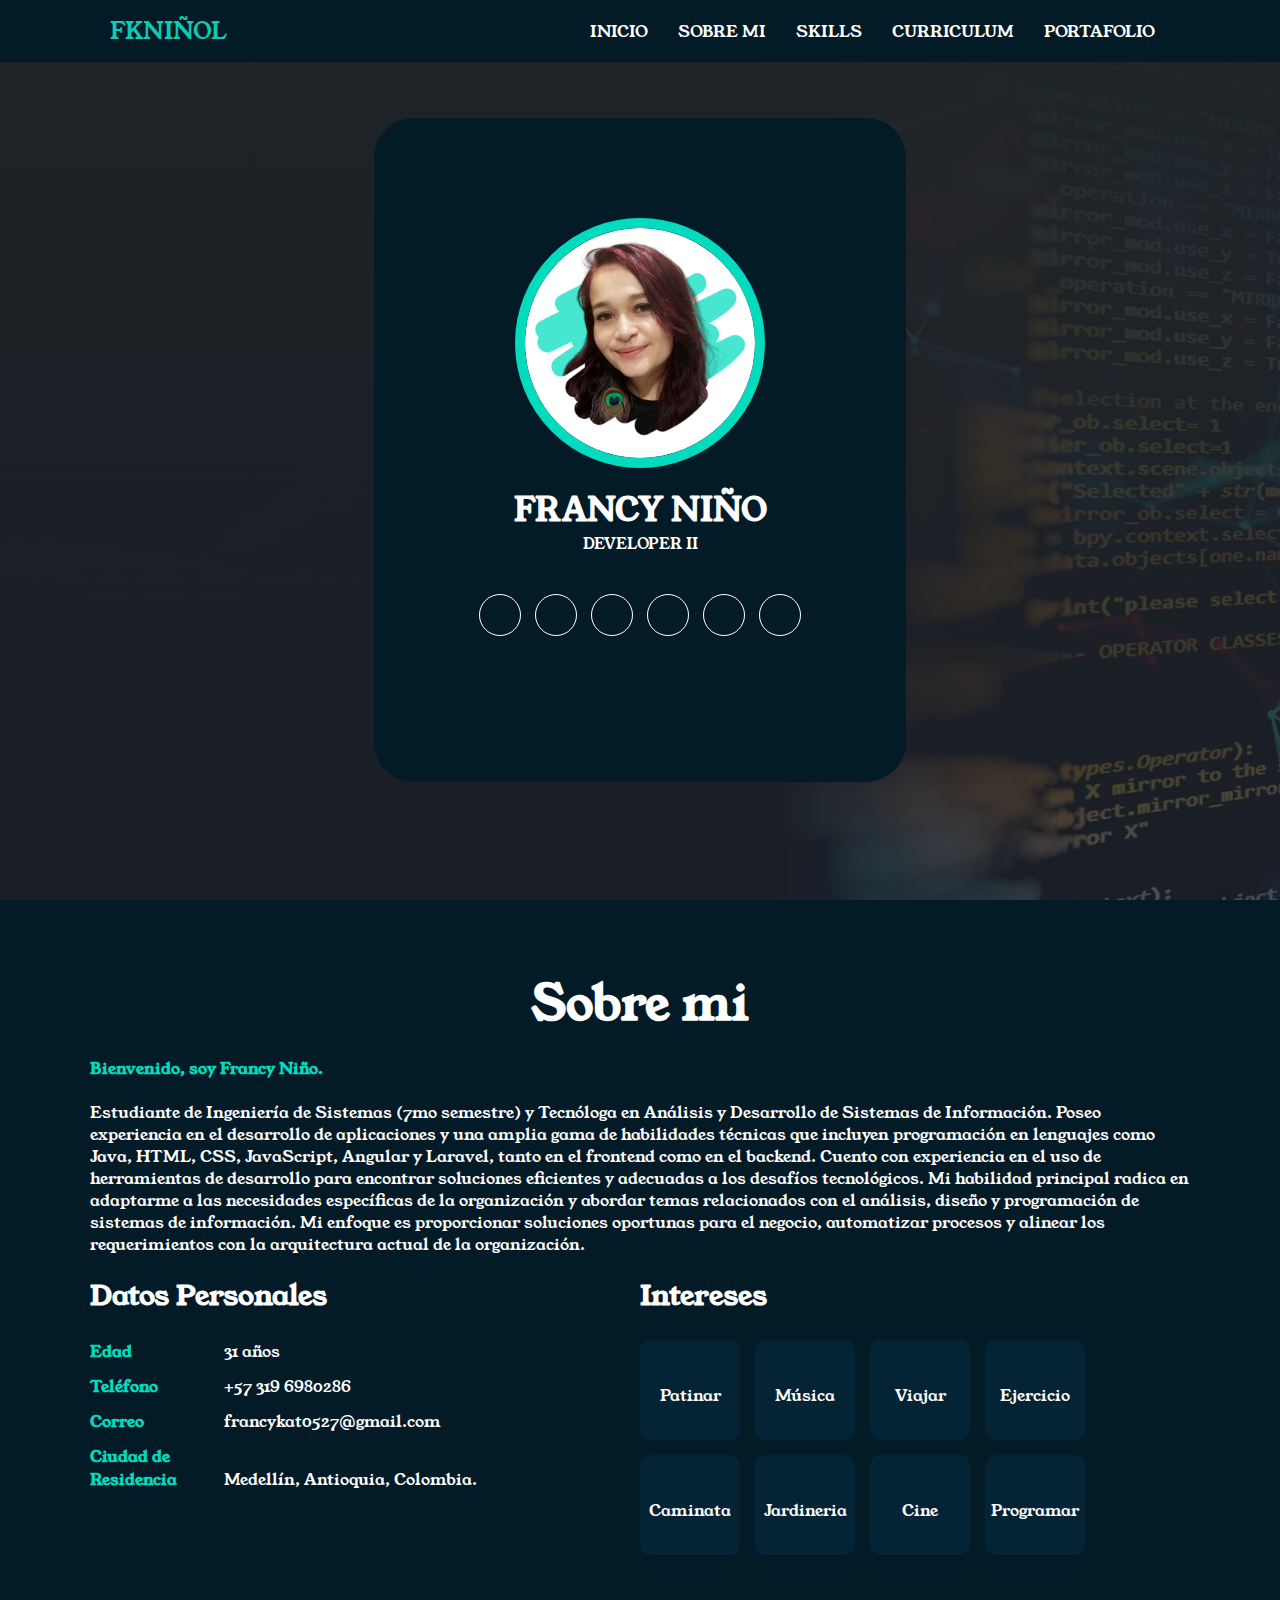
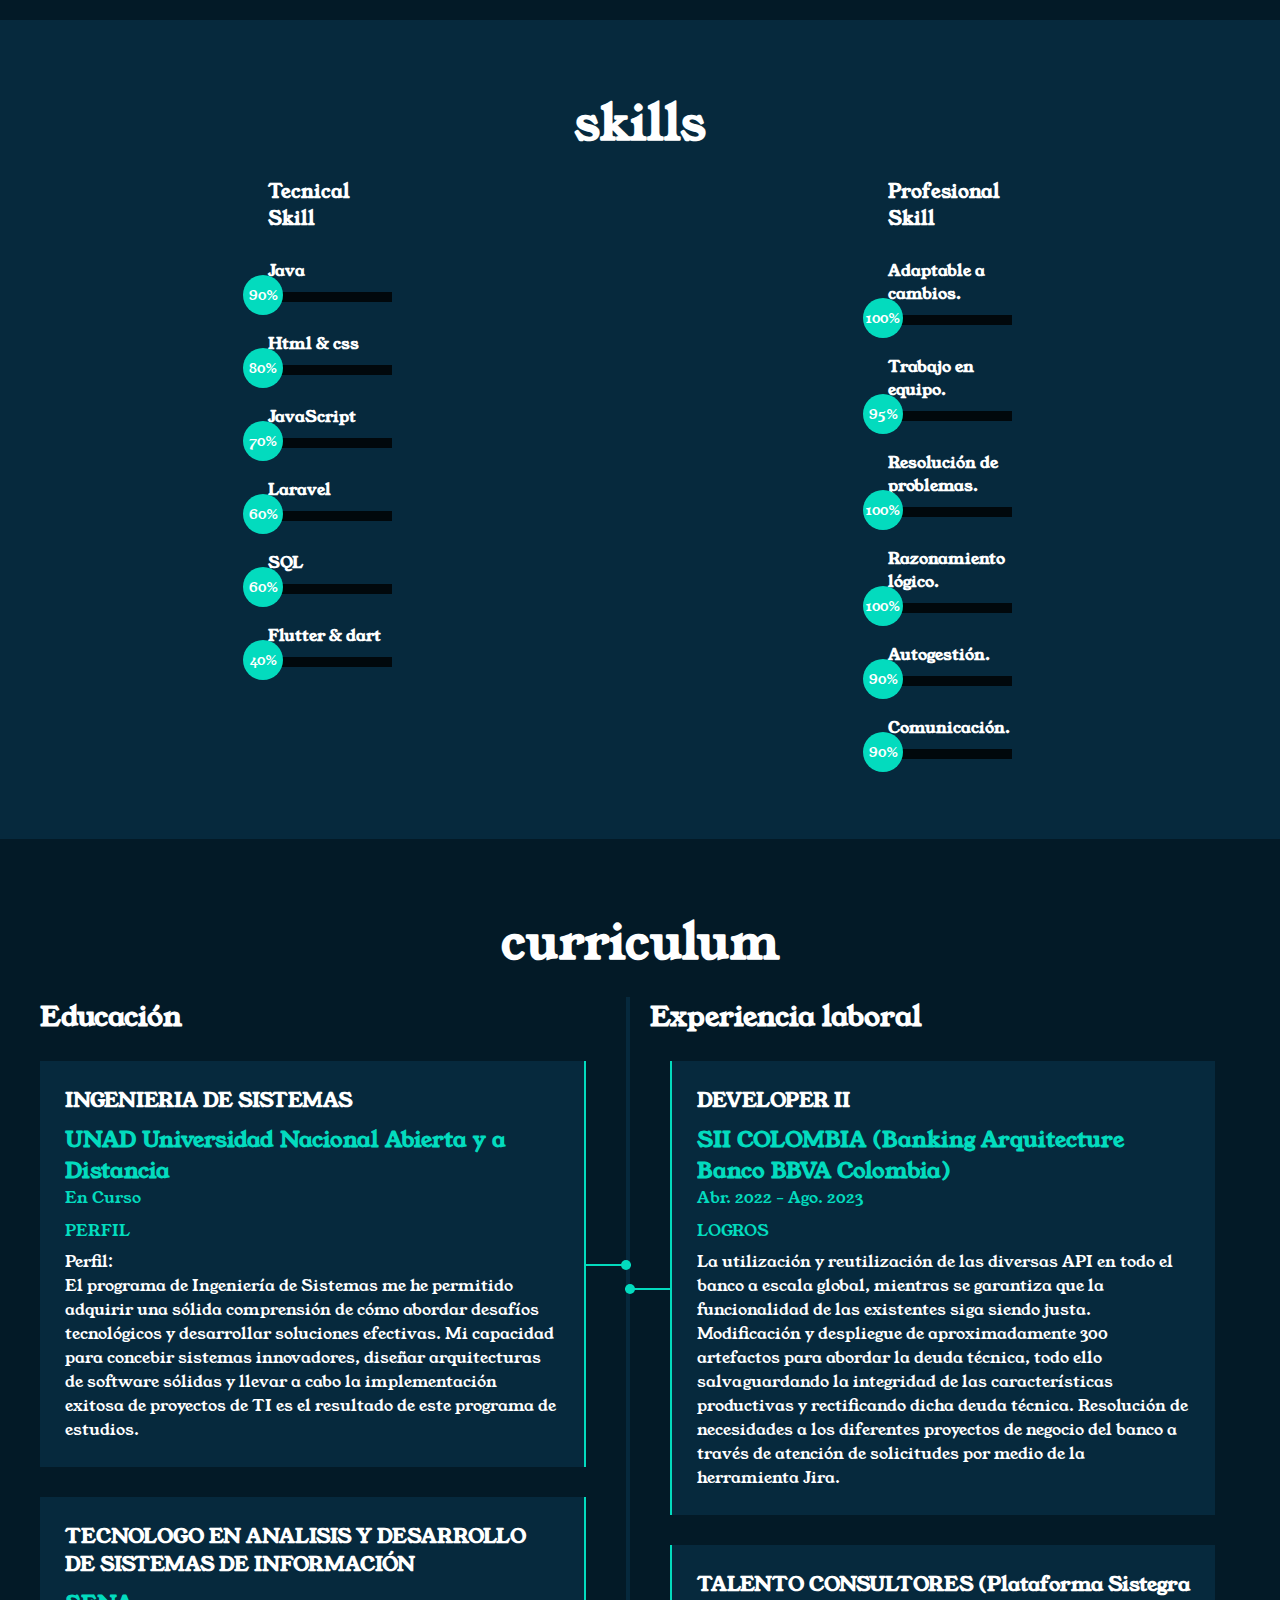
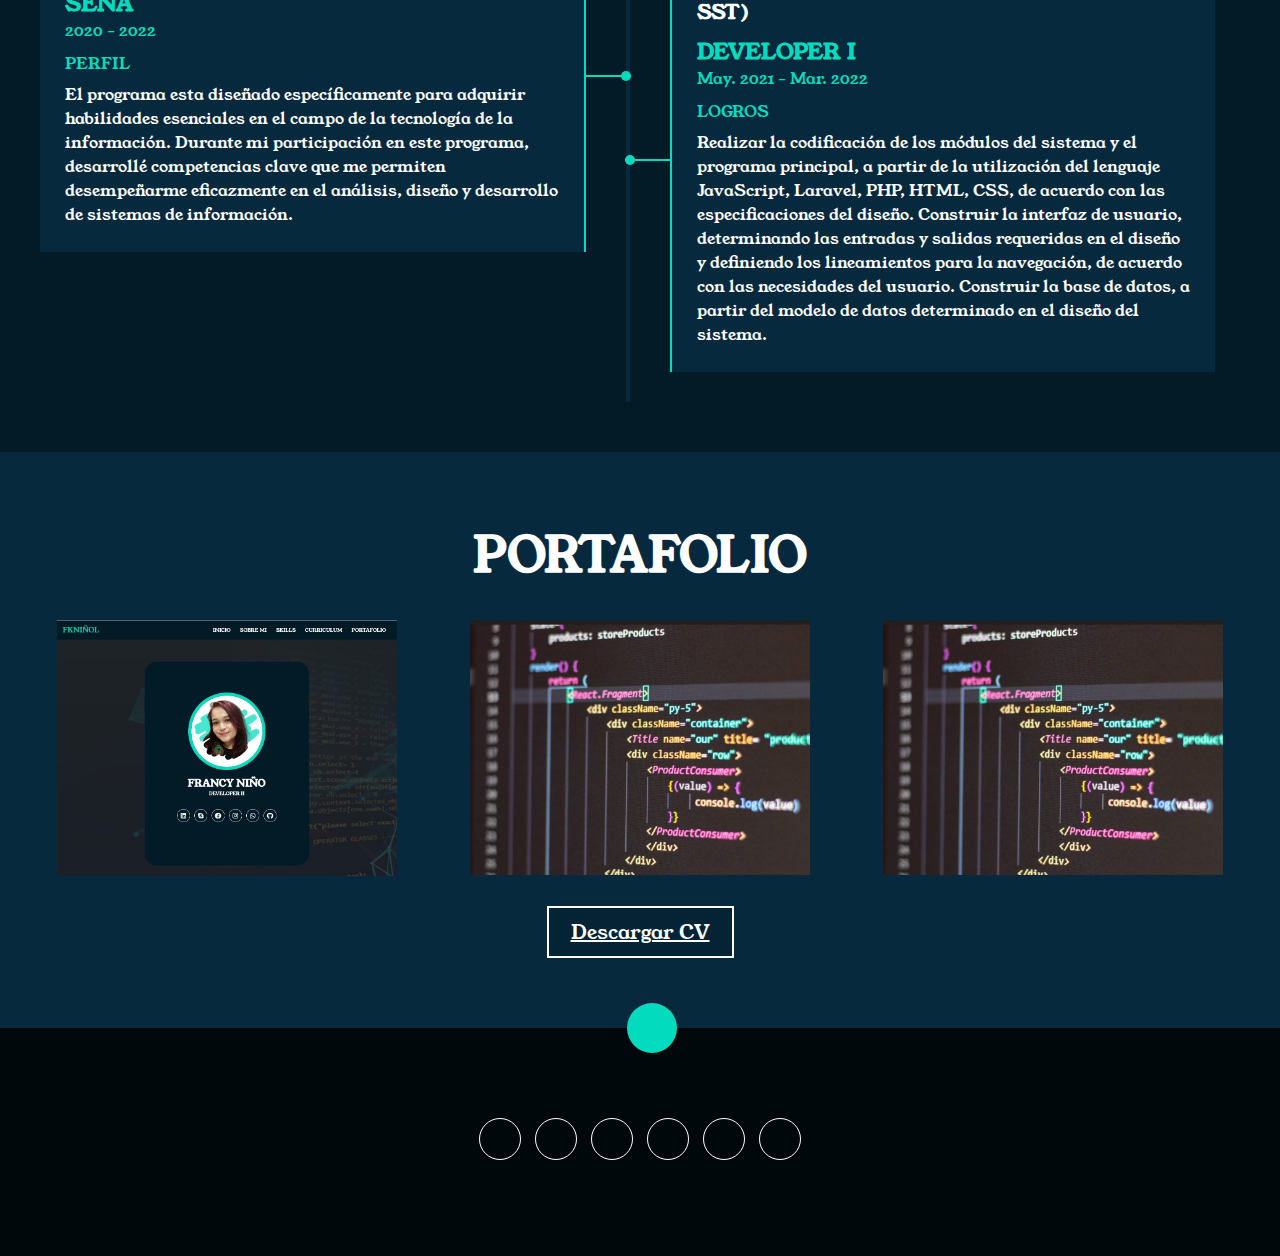
==== index.html @ 9787a532 "commit Inicial" ====
<!DOCTYPE html>
<html lang="en">
<head>
    <meta charset="UTF-8">
    <meta name="viewport" content="width=device-width, initial-scale=1.0">
    <title>Portafolio</title>
    <link rel="stylesheet" href="estilo.css">
    <link rel="stylesheet" href="https://cdnjs.cloudflare.com/ajax/libs/font-awesome/6.4.2/css/all.min.css" 
    integrity="sha512-z3gLpd7yknf1YoNbCzqRKc4qyor8gaKU1qmn+CShxbuBusANI9QpRohGBreCFkKxLhei6S9CQXFEbbKuqLg0DA==" crossorigin="anonymous" referrerpolicy="no-referrer" />
</head>
<body>
    <!--MENU ENCABEZADO-->
    <div class="contenedor-header">
        <header>
            <div class="logo">
                <a href="#">FKNIÑOL</a>
            </div>
            <div>
                <nav id="nav">
                   <ul>
                    <li><a href="#inicio"  onclick="seleccionar()">INICIO</a></li>
                    <li><a href="#sobremi"  onclick="seleccionar()">SOBRE MI</a></li>
                    <li><a href="#skills"  onclick="seleccionar()">SKILLS</a></li>
                    <li><a href="#curriculum"  onclick="seleccionar()">CURRICULUM</a></li>
                    <li><a href="#portafolio"  onclick="seleccionar()">PORTAFOLIO</a></li>
                   </ul>
                </nav>  
            </div>
            <div class="nav-responsive" onclick="mostrarOcultarMenu()">
                <i class="fa-sharp fa-solid fa-bars"></i>
            </div>
        </header>
    </div>

    <!--SECCIÓN INICIO-->
    <section id="inicio" class="inicio">
        <div class="contenido-banner">
            <div class="contenedor-img">
                <img src="Img/profile.png" alt="">
            </div>
            <h1>FRANCY NIÑO</h1>
            <H2>DEVELOPER II</H2>
            <div class="redes">
                <a href="https://www.linkedin.com/in/francy-katerine-niño-lópez" target="_blank"><i class="fa-brands fa-linkedin"></i></a>
                <a href="https://join.skype.com/invite/i2P8pWZivNsE" target="_blank"><i class="fa-brands fa-skype"></i></a>
                <a href="https://www.facebook.com/katninol" target="_blank"><i class="fa-brands fa-facebook"></i></a>
                <a href="https://www.instagram.com/katnino27" target="_blank"><i class="fa-brands fa-instagram"></i></a>
                <a href="https://walink.co/24726a" target="_blank"><i class="fa-brands fa-whatsapp"></i></a>
                <a href="https://github.com/Francykat" target="_blank"><i class="fa-brands fa-github"></i></a>
            </div>
        </div>
    </section>

    <!--SECCIÓN SOBRE MI-->
    <section id="sobremi" class="sobremi">
        <div class="contenido-seccion">
            <h2>Sobre mi</h2>
            <p><span>Bienvenido, soy Francy Niño. <br><br></span> Estudiante de Ingeniería de Sistemas (7mo semestre) y Tecnóloga en Análisis y Desarrollo de Sistemas de Información. 
                Poseo experiencia en el desarrollo de aplicaciones y una amplia gama de habilidades técnicas que incluyen programación 
                en lenguajes como Java, HTML, CSS, JavaScript, Angular y Laravel, tanto en el frontend como en el backend. Cuento con 
                experiencia en el uso de herramientas de desarrollo para encontrar soluciones eficientes y adecuadas a los desafíos 
                tecnológicos. Mi habilidad principal radica en adaptarme a las necesidades específicas de la organización y abordar temas 
                relacionados con el análisis, diseño y programación de sistemas de información. Mi enfoque es proporcionar soluciones 
                oportunas para el negocio, automatizar procesos y alinear los requerimientos con la arquitectura actual de la organización. <br></p>
            <div class="fila">
                <!-- Datos personales -->
                <div class="col">
                  <h3>Datos Personales</h3>
                  <ul>
                    <li>
                        <strong>Edad</strong>
                        31 años
                    </li>
                    <li>
                        <strong>Teléfono</strong>
                        +57 319 6980286
                    </li>
                    <li>
                        <strong>Correo</strong>
                        francykat0527@gmail.com
                    </li>
                    <li>
                        <strong>Ciudad de Residencia</strong>
                        Medellín, Antioquia, Colombia.
                    </li>
                  </ul>
                </div>
                <!-- intereses -->
                <div class="col">
                  <h3>Intereses</h3>
                  <div class="contenedor-intereses">
                        <div class="interes">
                            <i class="fa-solid fa-person-skating"></i>
                            <span>Patinar</span>
                        </div>
                        <div class="interes">
                            <i class="fa-solid fa-headphones"></i>
                            <span>Música</span>
                        </div>
                        <div class="interes">
                            <i class="fa-solid fa-plane"></i>
                            <span>Viajar</span>
                        </div>
                        <div class="interes">
                            <i class="fa-solid fa-dumbbell"></i>
                            <span>Ejercicio</span>
                        </div>
                        <div class="interes">
                            <i class="fa-solid fa-person-hiking"></i>
                            <span>Caminata</span>
                        </div>
                        <div class="interes">
                            <i class="fa-solid fa-sun-plant-wilt"></i>
                            <span>Jardineria</span>
                        </div>
                        <div class="interes">
                            <i class="fa-solid fa-film"></i>
                            <span>Cine</span>
                        </div>
                        <div class="interes">
                            <i class="fa-solid fa-laptop-code"></i>
                            <span>Programar</span>
                        </div>
                    </div>    
                </div>
            </div>   
        </div>
    </section>

    <!--SECCION SKILLS-->
    <section class="skills" id="skills">
          <div class="contenido-seccion">
            <h2>skills</h2>
            <div class="fila">
                <!--Tecnical skill-->
                <div class="col">
                    <h3>Tecnical Skill<br><br></h3>
                    <div class="skill">
                        <span>Java</span>
                        <div class="barra-skill">
                            <div class="progreso java">
                                <span>90%</span>
                            </div>
                        </div>
                    </div>
                    <div class="skill">
                        <span>Html & css</span>
                        <div class="barra-skill">
                            <div class="progreso htmlcss">
                                <span>80%</span>
                            </div>
                        </div>
                    </div>
                    <div class="skill">
                        <span>JavaScript</span>
                        <div class="barra-skill">
                            <div class="progreso javaScript">
                                <span>70%</span>
                            </div>
                        </div>
                    </div>
                    <div class="skill">
                        <span>Laravel</span>
                        <div class="barra-skill">
                            <div class="progreso laravel">
                                <span>60%</span>
                            </div>
                        </div>
                    </div>
                    <div class="skill">
                        <span>SQL</span>
                        <div class="barra-skill">
                            <div class="progreso sql">
                                <span>60%</span>
                            </div>
                        </div>
                    </div>
                    <div class="skill">
                        <span>Flutter & dart</span>
                        <div class="barra-skill">
                            <div class="progreso flutter">
                                <span>40%</span>
                            </div>
                        </div>
                    </div>
                </div>
                <!--Profesional Skill-->
                <div class="col">
                    <h3>Profesional Skill<br><br></h3>
                    <div class="skill">
                        <span>Adaptable a cambios.</span>
                        <div class="barra-skill">
                            <div class="progreso adaptable">
                                <span>100%</span>
                            </div>
                        </div>
                    </div>
                    <div class="skill">
                        <span>Trabajo en equipo.</span>
                        <div class="barra-skill">
                            <div class="progreso equipo">
                                <span>95%</span>
                            </div>
                        </div>
                    </div>
                    <div class="skill">
                        <span>Resolución de problemas.</span>
                        <div class="barra-skill">
                            <div class="progreso resolucion">
                                <span>100%</span>
                            </div>
                        </div>
                    </div>
                    <div class="skill">
                        <span>Razonamiento lógico.</span>
                        <div class="barra-skill">
                            <div class="progreso logico">
                                <span>100%</span>
                            </div>
                        </div>
                    </div>
                    <div class="skill">
                        <span>Autogestión.</span>
                        <div class="barra-skill">
                            <div class="progreso autogestion">
                                <span>90%</span>
                            </div>
                        </div>
                    </div>
                    <div class="skill">
                        <span>Comunicación.</span>
                        <div class="barra-skill">
                            <div class="progreso comunicacion">
                                <span>90%</span>
                            </div>
                        </div>
                    </div>
                </div>
            </div>
          </div>
    </section>

    <!--SECCION CURRICULUM-->
    <section id="curriculum" class="curriculum">
        <div class="contenido-seccion">
            <h2>curriculum</h2>
            <div class="fila">
                <div class="col izquierda">
                    <h3>Educación</h3>
                    <div class="item izq">
                        <h4>INGENIERIA DE SISTEMAS</h4>
                         <span class="instituto">UNAD Universidad Nacional Abierta y a Distancia</span>  
                         <span class="fecha">En Curso</span> 
                         <span class="perfil">PERFIL</span> 
                         <p>Perfil:<br> El programa de Ingeniería de Sistemas me he permitido adquirir una sólida comprensión de cómo abordar desafíos tecnológicos y desarrollar soluciones efectivas. 
                            Mi capacidad para concebir sistemas innovadores, diseñar arquitecturas de software sólidas y llevar a cabo la implementación exitosa de proyectos de TI 
                            es el resultado de este programa de estudios.</p>
                         <div class="conectori">
                            <div class="circuloi"></div>
                         </div>
                    </div>
                    <div class="item izq">
                        <h4>TECNOLOGO EN ANALISIS Y DESARROLLO DE SISTEMAS DE INFORMACIÓN</h4>
                         <span class="instituto">SENA</span>  
                         <span class="fecha">2020 - 2022</span>
                         <span class="perfil">PERFIL</span>
                         <p>El programa esta diseñado específicamente para adquirir habilidades esenciales en el campo de la tecnología de la información. Durante mi participación en este programa, 
                            desarrollé competencias clave que me permiten desempeñarme eficazmente en el análisis, diseño y desarrollo de sistemas de información.</p>
                         <div class="conectori">
                            <div class="circuloi"></div>
                         </div>
                    </div>
                </div>
                <div class="col derecha">
                    <h3>Experiencia laboral</h3>
                    <div class="item der">
                        <h4>DEVELOPER II</h4>
                         <span class="instituto">SII COLOMBIA (Banking Arquitecture Banco BBVA Colombia)</span>  
                         <span class="fecha">Abr. 2022 - Ago. 2023</span>  
                         <span class="logros">LOGROS</span>
                         <p>La utilización y reutilización de las diversas API en todo el banco a escala global, mientras se garantiza que la 
                            funcionalidad de las existentes siga siendo justa.
                            Modificación y despliegue de aproximadamente 300 artefactos para abordar la deuda técnica, todo ello salvaguardando la 
                            integridad de las características productivas y rectificando dicha deuda técnica.
                            Resolución de necesidades a los diferentes proyectos de negocio del banco a través de atención de solicitudes por medio de la
                            herramienta Jira.</p>
                         <div class="conectord">
                            <div class="circulod"></div>
                         </div>
                    </div>
                    <div class="item der">
                        <h4>TALENTO CONSULTORES (Plataforma Sistegra SST)</h4>
                         <span class="instituto">DEVELOPER I</span>  
                         <span class="fecha">May. 2021 - Mar. 2022</span>  
                         <span class="logros">LOGROS</span>
                         <p>Realizar la codificación de los módulos del sistema y el programa principal, a partir de la utilización del lenguaje JavaScript, 
                            Laravel, PHP, HTML, CSS, de acuerdo con las especificaciones del diseño.
                            Construir la interfaz de usuario, determinando las entradas y salidas requeridas en el diseño y definiendo los lineamientos para 
                            la navegación, de acuerdo con las necesidades del usuario.
                            Construir la base de datos, a partir del modelo de datos determinado en el diseño del sistema.</p>
                         <div class="conectord">
                            <div class="circulod"></div>
                         </div>
                    </div>
                </div>
            </div>
        </div>
    </section>

    <!--SECCION PORTAFOLIO-->
    <section id="portafolio" class="portafolio">
        <div class="contenido-seccion">
            <h2>PORTAFOLIO</h2>
            <div class="galeria">
                <div class="proyecto">
                    <img src="Img/proyecto1.jpg" alt="">
                    <div class="overlay">
                        <h3>PORTAFOLIO</h3>
                        <P>HTML, CSS & JAVASCRIPT</P>
                        <a href="https://github.com/Francykat/Francykat.github.io.git" target="_blank">Ver código <i class="fa-solid fa-code"></i></a>
                    </div>
                </div>
                <div class="proyecto">
                    <img src="Img/proyecto2.jpg" alt="">
                    <div class="overlay">
                        <h3>Proyecto II</h3>
                        <P>Observaciones</P>
                        <a href="Error.html" target="_blank">Ver código <i class="fa-solid fa-code"></i></a>
                    </div>
                </div>
                <div class="proyecto">
                    <img src="Img/proyecto3.jpg" alt="">
                    <div class="overlay">
                        <h3>Proyecto III</h3>
                        <P>Observaciones</P>
                        <a href="Error.html" target="_blank">Ver código <i class="fa-solid fa-code"></i></a>
                    </div>
                </div>
            </div>
        </div>
        <button>
            <a href="cv/Hoja de vida Francy.pdf" target="_blank">Descargar CV<i class="fa-solid fa-download"></i></a>
            <span class="overlay"></span>
        </button>
    </section>
    
    <!--FOOTER-->
    <footer>
        <a href="#inicio" class="arriba">
            <i class="fa-solid fa-angles-up"></i> 
        </a>
        <div class="redes">
            <a href="https://www.linkedin.com/in/francy-katerine-niño-lópez" target="_blank"><i class="fa-brands fa-linkedin"></i></a>
            <a href="https://join.skype.com/invite/i2P8pWZivNsE" target="_blank"><i class="fa-brands fa-skype"></i></a>
            <a href="https://www.facebook.com/katninol" target="_blank"><i class="fa-brands fa-facebook"></i></a>
            <a href="https://www.instagram.com/katnino27" target="_blank"><i class="fa-brands fa-instagram"></i></a>
            <a href="https://walink.co/24726a" target="_blank"><i class="fa-brands fa-whatsapp"></i></a>
            <a href="https://github.com/Francykat" target="_blank"><i class="fa-brands fa-github"></i></a>
        </div>
    </footer>

   <!--SCRIPT-->
    <script src="script.js"></script>
</body>
</html>
---- estilo.css ----
@import url('https://fonts.googleapis.com/css2?family=Young+Serif&display=swap');
*{
   box-sizing: border-box;
   font-family: 'Young Serif', serif;
   display: swap;
   margin: 0;
   padding: 0;
}
html{
    scroll-behavior: smooth;
}

/*MENU*/
.contenedor-header{
  background: #031a27;
  position: fixed;
  width: 100%;
  top: 0;
  left: 0;
  z-index: 99;
}

.contenedor-header header{
    max-width: 1100px;
    margin: auto;
    display: flex;
    justify-content: space-between;
    align-items: center;
    padding: 15px 20px;
}

.contenedor-header header .logo a{
    font-family: 'Young Serif';
    font-size: 23px;
    display: swap;
    color: #10c9b0;
    text-decoration: none;
}

.contenedor-header header ul{
    display: flex;
    list-style: none;
}

.contenedor-header header nav ul li a{
    text-align: none;
    color: #fff;
    margin: 0 10px;
    padding: 5px;
    transition: .5s;
    text-decoration: none;
}

.contenedor-header header nav ul li a:hover{
    color: #03dbbe;
}

.nav-responsive{
    background-color: #03dbbe;
    color: #fff;
    padding: 5px 10px;
    border-radius: 5px;
    cursor: pointer;
    display: none;
}

/*SECCION INICIO*/
.inicio{
    background: linear-gradient(to top, rgba(30,35,38,.8), rgba(30,35,38,1)),
    url(Img/fondo.jpg);
    background-size: cover;
    height: 100vh;
    color: #fff;
    display: flex;
    align-items: center;
}

.inicio .contenido-banner{
    padding: 100px;
    background-color: #031a27;
    max-width: 650px;
    margin: auto;
    text-align: center;
    border-radius: 40px;
}

.inicio .contenido-banner img{
    margin-top: 40px;
    border: 10px solid  #03dbbe;
    display: block;
    width: 250px;
    margin: auto;
    border-radius: 100%;
}

.inicio .contenido-banner h1{
    margin-top: 20px;
    font-size: 32px;
    font-family: 'Young Serif';
}

.inicio .contenido-banner h2{
    font-size: 15px;
    font-weight: normal;
}

.inicio .contenido-banner .redes a{
    color: #fff;
    display: inline-block;
    text-decoration: none;
    border: 1px solid #fff;
    border-radius: 100%;
    width: 42px;
    height: 42px;
    line-height: 42px;
    margin: 40px 5px;
    font-size: 20px;
    transition: .3s;
}

.inicio .contenido-banner .redes a:hover{
    background-color:  #03dbbe;
}

/*SOBRE MI*/
.sobremi{
    background-color: #031a27;
    color: #fff;
    padding: 50px 20px;
}

.sobremi .contenido-seccion{
    max-width: 1100px;
    margin: auto;
}

.sobremi h2{
    font-size: 48px;
    font-family: 'Young Serif';
    text-align: center;
    padding: 20px 0;
}

.sobremi .contenido-seccion p{
    font: 18px;
    line-height: 22px;
    margin-bottom: 20px;
}

.sobremi .contenido-seccion p span{
    color:  #03dbbe;
    font-weight: bold;
}

.sobremi .fila{
    display: flex;
    justify-content: space-between;
}

.sobremi .fila .col{
    width: 50%;
}

.sobremi .fila .col h3{
    font-size: 28px;
    font-family: 'Young Serif';
    margin-bottom: 25px;
}

.sobremi .fila .col ul{
    list-style: none;
}

.sobremi .fila .col ul li{
    margin: 12px 0;
}

.sobremi .fila .col ul strong{
    display: inline-block;
    color: #03dbbe;
    width: 130px;
}

.sobremi .fila .col ul span{
    background-color: #03dbbe;
    padding: 3px;
    font-weight: bold;
    border-radius: 5px;
}

.sobremi .fila .col .contenedor-intereses{
    display: flex;
    flex-wrap: wrap;
}

.sobremi .fila .col .contenedor-intereses .interes{
    width: 100px;
    height: 100px;
    background-color: #042335;
    border-radius: 10px;
    margin: 0 15px 15px 0;
    display: flex;
    flex-direction: column;
    align-items: center;
    justify-content: center;
    transition: .3s;
}

.sobremi .fila .col .contenedor-intereses .interes:hover{
    background-color: #03dbbe;
}

.sobremi .fila .col .contenedor-intereses .interes i{
    font-size: 30px;
    margin-bottom: 10px;
}

/*SECCION SKILLS*/

.skills{
    background-color: #06293d;
    color: #fff;
    padding: 50px 20px;
}

.skills.contenido-seccion{
    max-width: 1100px;
    margin: auto;
}

.skills h2{
    font-size: 48px;
    font-family: 'Young Serif';
    text-align: center;
    padding: 20px 0;
}

.skills .fila{
    display: flex;
}

.skills .fila .col{
    width: 50%;
    padding: 0 20%;
}

.skills .fila .col .h3{
    font-size: 28px;
    font-family: 'Young Serif';
    margin-bottom: 20px;
}

.skills .skill > span{
    font-weight: bold;
    display: block;
    margin-bottom: 10px;
}

.skills .skill .barra-skill{
    height: 10px;
    width: 100%;
    background-color: #01080c;
    position: relative;
    margin-bottom: 30px;
}

.skills .skill .progreso{
    background-color: #03dbbe ;
    position: absolute;
    top: 0;
    left: 0;
    height: 8px;
}

.skills .skill .barra-skill span{
    position: absolute;
    height: 40px;
    width: 40px;
    background-color: #03dbbe;
    border-radius: 50px;
    line-height: 40px;
    text-align: center;
    top: -17px;
    right: -15px;
    font-size: 14px;
}

/*BARRA DE PROGRESO TECNICAL*/
.skills .skill .java{
    width: 0%;
    animation: 2s java forwards;
}

@keyframes java{
    0%{width: 0%;}
    100%{width: 90%;}
}

.skills .skill .htmlcss{
    width: 0%;
    animation: 2s htmlcss forwards;
}

@keyframes htmlcss{
    0%{width: 0%;}
    100%{width: 80%;}
}

.skills .skill .javaScript{
    width: 0%;
    animation: 2s javaScript forwards;
}

@keyframes javaScript{
    0%{width: 0%;}
    100%{width: 70%;}
}

.skills .skill .laravel{
    width: 0%;
    animation: 2s laravel forwards;
}

@keyframes laravel{
    0%{width: 0%;}
    100%{width: 60%;}
}


.skills .skill .sql{
    width: 0%;
    animation: 2s sql forwards;
}

@keyframes sql{
    0%{width: 0%;}
    100%{width: 60%;}
}

.skills .skill .flutter{
    width: 0%;
    animation: 2s flutter forwards;
}

@keyframes flutter{
    0%{width: 0%;}
    100%{width: 40%;}
}

/*BARRA DE PROGRESO PROFESIONAL*/
.skills .skill .adaptable{
    width: 0%;
    animation: 2s adaptable forwards;
}

@keyframes adaptable{
    0%{width: 0%;}
    100%{width: 100%;}
}

.skills .skill .equipo{
    width: 0%;
    animation: 2s equipo forwards;
}

@keyframes equipo{
    0%{width: 0%;}
    100%{width: 95%;}
}

.skills .skill .resolucion{
    width: 0%;
    animation: 2s resolucion forwards;
}

@keyframes resolucion{
    0%{width: 0%;}
    100%{width: 100%;}
}

.skills .skill .logico{
    width: 0%;
    animation: 2s logico forwards;
}

@keyframes logico{
    0%{width: 0%;}
    100%{width: 90%;}
}

.skills .skill .autogestion{
    width: 0%;
    animation: 2s autogestion forwards;
}

@keyframes autogestion{
    0%{width: 0%;}
    100%{width: 90%;}
}

.skills .skill .comunicacion{
    width: 0%;
    animation: 2s comunicacion forwards;
}

@keyframes comunicacion{
    0%{width: 0%;}
    100%{width: 100%;}
}

/*SECCION CURRICULUM*/

.curriculum{
    background-color: #031a27;
    color: #fff;
    padding: 50px 20px;
}

.curriculum.contenido-seccion{
    max-width: 1100px;
    margin: auto;
}

.curriculum h2{
    font-size: 48px;
    font-family: 'Young Serif';
    text-align: center;
    padding: 20px 0;
}

.curriculum .fila{
    display: flex;
}

.curriculum .fila .col{
    width: 49%;
    padding: 0 20px;
}

.curriculum .fila .col h3{
    font-size: 28px;
    font-family: 'Young Serif';
    margin-bottom: 25px;
}

.curriculum .fila .izquierda{
    border-right: 2px solid #06293d;
}

.curriculum .fila .derecha{
    border-left: 2px solid #06293d;
}

.curriculum .fila .item{
    padding: 25px;
    margin-bottom: 30px;
    background-color: #06293d;
    position: relative;
}

.curriculum .fila h4{
  font-size: 20px;
  margin-bottom: 10px;
}

.curriculum .fila .item .instituto{
    color: #03dbbe;
    font-size: 22px;
    font-weight: bold;
    display: block;
}

.curriculum .fila .item .fecha{
    color: #03dbbe;
    margin-bottom: 10px;
    display: block;
}

.curriculum .fila .item .perfil{
    color: #03dbbe;
    margin-bottom: 8px;
    display: block;
}

.curriculum .fila .item .logros{
    color: #03dbbe;
    margin-bottom: 8px;
    display: block;
}

.curriculum .fila .item p{
    line-height: 24px;
}

.curriculum .fila .izq{
    border-right: 2px solid #03dbbe;
    margin-right: 20px;
}

.curriculum .fila .der{
    border-left: 2px solid #03dbbe;
    margin-left: 20px;
}

.curriculum .fila .item .conectori{
    height: 2px;
    background-color: #03dbbe;
    width: 47px;
    position: absolute;
    top: 50%;
    right: -47px;
    z-index: 5;
}

.curriculum .fila .item .conectori .circuloi{
    display: block;
    height: 10px;
    width: 10px;
    border-radius: 50%;
    background-color: #03dbbe;
    float: right;
    position: relative;
    bottom: 4px;
}

.curriculum .fila .item .conectord{
    height: 2px;
    background-color: #03dbbe;
    width: 47px;
    position: absolute;
    top: 50%;
    left: -47px;
    z-index: 5;
}

.curriculum .fila .item .conectord .circulod{
    display: block;
    height: 10px;
    width: 10px;
    border-radius: 50%;
    background-color: #03dbbe;
    float: left;
    position: relative;
    bottom: 4px;
}

/*SECCION PORTAFOLIO*/
.portafolio{
    background-color: #06293d;
    color: #fff;
    padding: 50px 20px;
}

.portafolio.contenido-seccion{
    max-width: 1100px;
    margin: auto;
}

.portafolio h2{
    font-size: 48px;
    font-family: 'Young Serif';
    text-align: center;
    padding: 20px 0;
}

.portafolio a{
    color: #fff;
    font-size: 20px;
    font-family: 'Young Serif';
}

.portafolio .galeria{
    display: flex;
    flex-wrap: wrap;
    justify-content: space-around;
}

.portafolio .galeria .proyecto{
    position: relative;
    max-width: 340px;
    height: fit-content;
    margin: 10px;
    cursor: pointer;
}

.portafolio .galeria .proyecto img{
    width: 100%;
    display: block;
}

.portafolio .galeria .proyecto .overlay{
    position: absolute;
    top: 0;
    width: 100%;
    height: 100%;
    text-align: center;
    background: linear-gradient(rgba(28,182,152,.8),rgba(28,182,152,.8));
    display: flex;
    flex-direction: column;
    justify-content: center;
    transition: 1s;
    font-size: 18px;
    letter-spacing: 3px;
    opacity: 0;
}

.portafolio .galeria .proyecto .overlay h3{
    margin-bottom: 20px;
    transition: 1s;
}

.portafolio .galeria .proyecto .overlay:hover{
    opacity: 1;
}

.portafolio .galeria .proyecto .overlay:hover h3{
    margin-bottom: 0;
}

.portafolio button {
    cursor: pointer;
    background-color: #042335;
    border: 2px solid #fff;
    width: fit-content;
    display: block;
    margin: 20px auto;
    padding: 10px 22px;
    font-size: 16px;
    color: #fff;
    position: relative;
    z-index: 10;
}

.portafolio button a{
    color: #fff;
}

.portafolio button .overlay{
    position: absolute;
    top: 0;
    left: 0;
    width: 0;
    height: 100%;
    background-color: #03dbbe;
    z-index: -1;
    transition: 1s;
}

.portafolio button:hover .overlay{
    width: 100%;
}

/*FOOTER*/
footer{
    background-color: #01080c;
    color: #fff;
    padding: 50px 0 30px 0;
    text-align: center;
    position: relative;
    width: 100%;
}

footer .redes{
    margin-bottom: 20px;
}


footer .redes a{
    color: #fff;
    display: inline-block;
    text-decoration: none;
    border: 1px solid #fff;
    border-radius: 100%;
    width: 42px;
    height: 42px;
    line-height: 42px;
    margin: 40px 5px;
    font-size: 20px;
    transition: .3s;
}

footer .arriba{
    display: block;
    width: 50px;
    height: 50px;
    background-color:  #03dbbe;
    color: #fff;
    position: absolute;
    left: 49%;
    text-transform: translateX(-50%);
    top: -25px;
    border-radius: 50%;
    line-height: 50px;
    font-size: 18px;
}

/*SECCION RESPONSIVE*/
@media screen and (max-width:700px){
    nav{
        display: none;
    }
    .nav-responsive{
        display: block;
    }
    nav.responsive{
        display: block;
        position: absolute;
        right: 0;
        top: 75px;
        background-color: #03dbbe;
        width: 180;
    }
    nav.responsive ul{
        display: block !important;
    }
    nav.responsive ul li{
        border-bottom: 1px solid #fff;
        padding: 10px 0;
    }
}

@media screen and (max-width:700px) {
    .sobremi .fila{
        display: block; 
    }
    .sobremi .fila .col{
        width: fit-content;
    }
    .skills .fila{
        display: block;
    }
    .skills .fila .col{
        width: 100%;
    }
    .skills .fila .col .barra-skill{
        width: 100%;
    }
    .curriculum .fila{
        display: block;
    }
    .curriculum .fila .col{
        width: 90%;
    }
    .curriculum .fila .derecha{
        margin-left: 20px;
    }
    .portafolio .galeria .proyecto{
        max-width: 100%;
    }
    .portafolio .galeria .proyecto img{
       width: 100%;
    }
    .contacto .fila{
        display: block;
    }
}
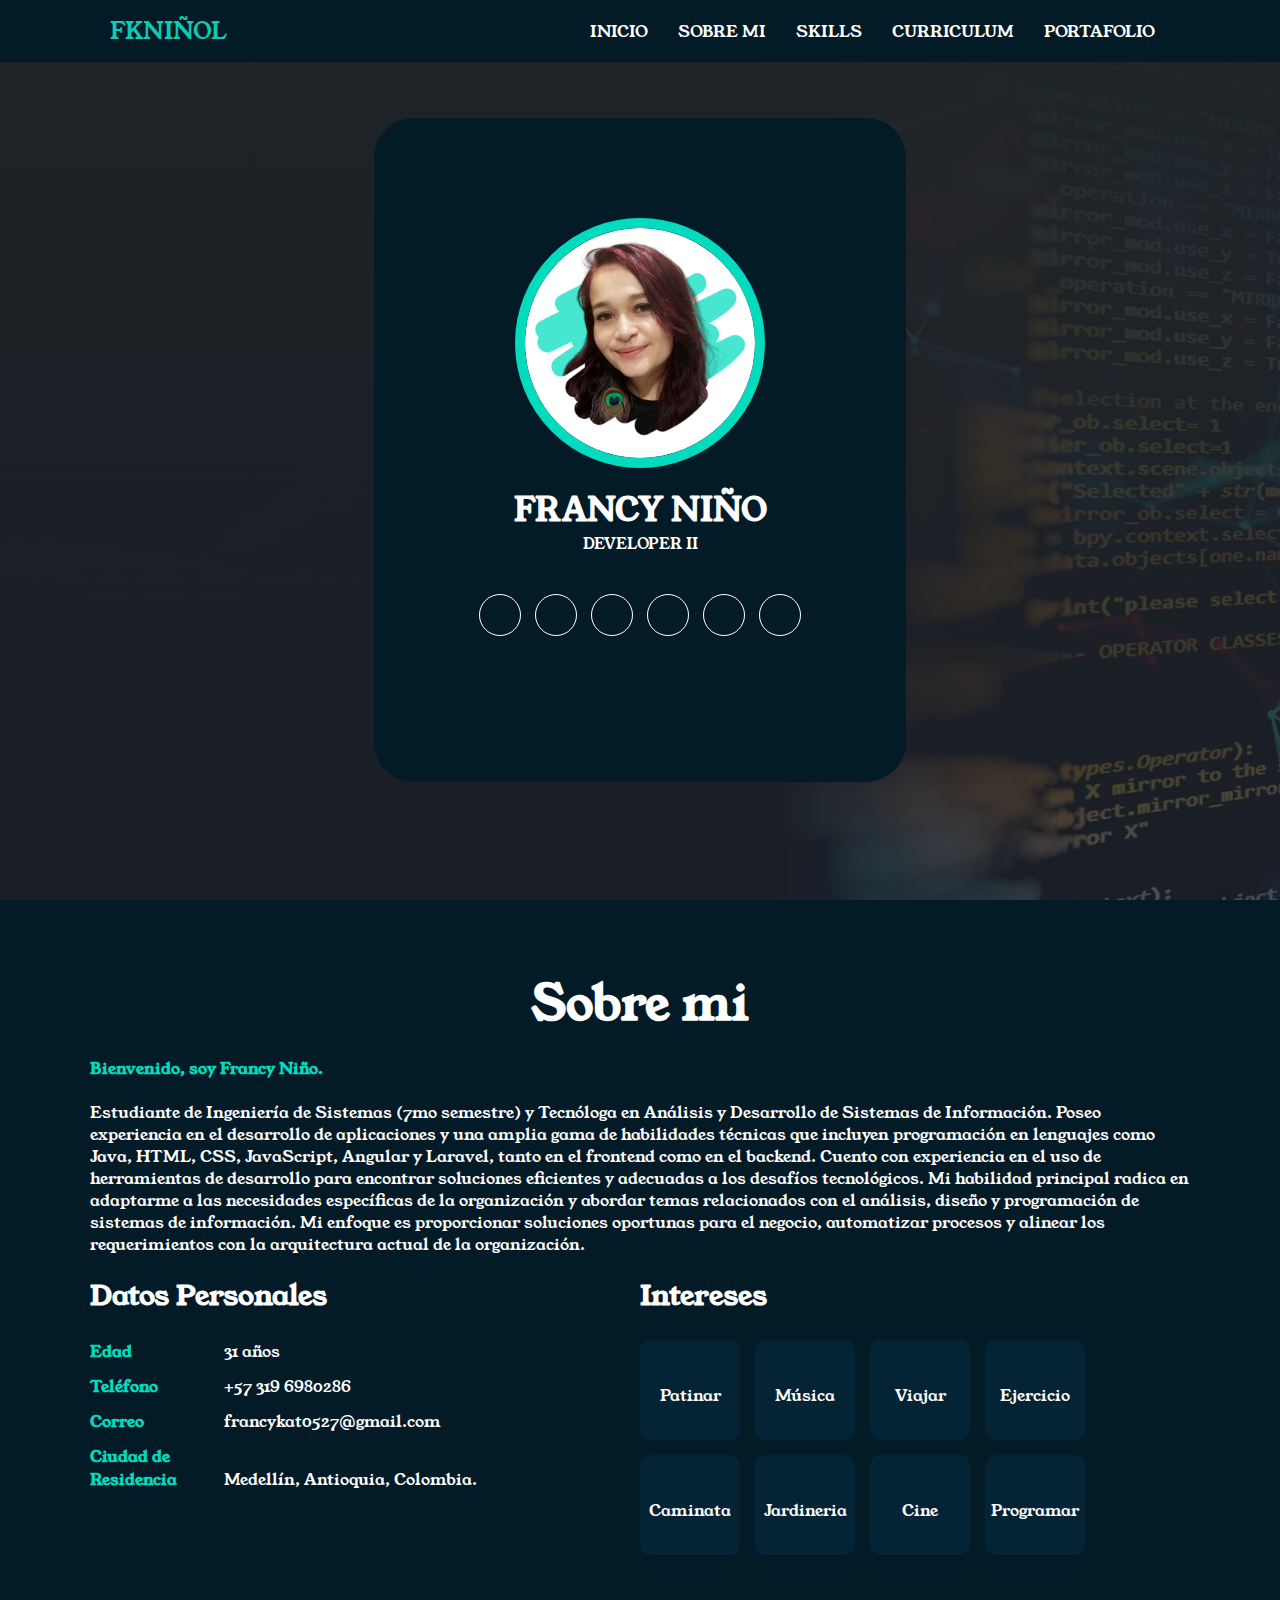
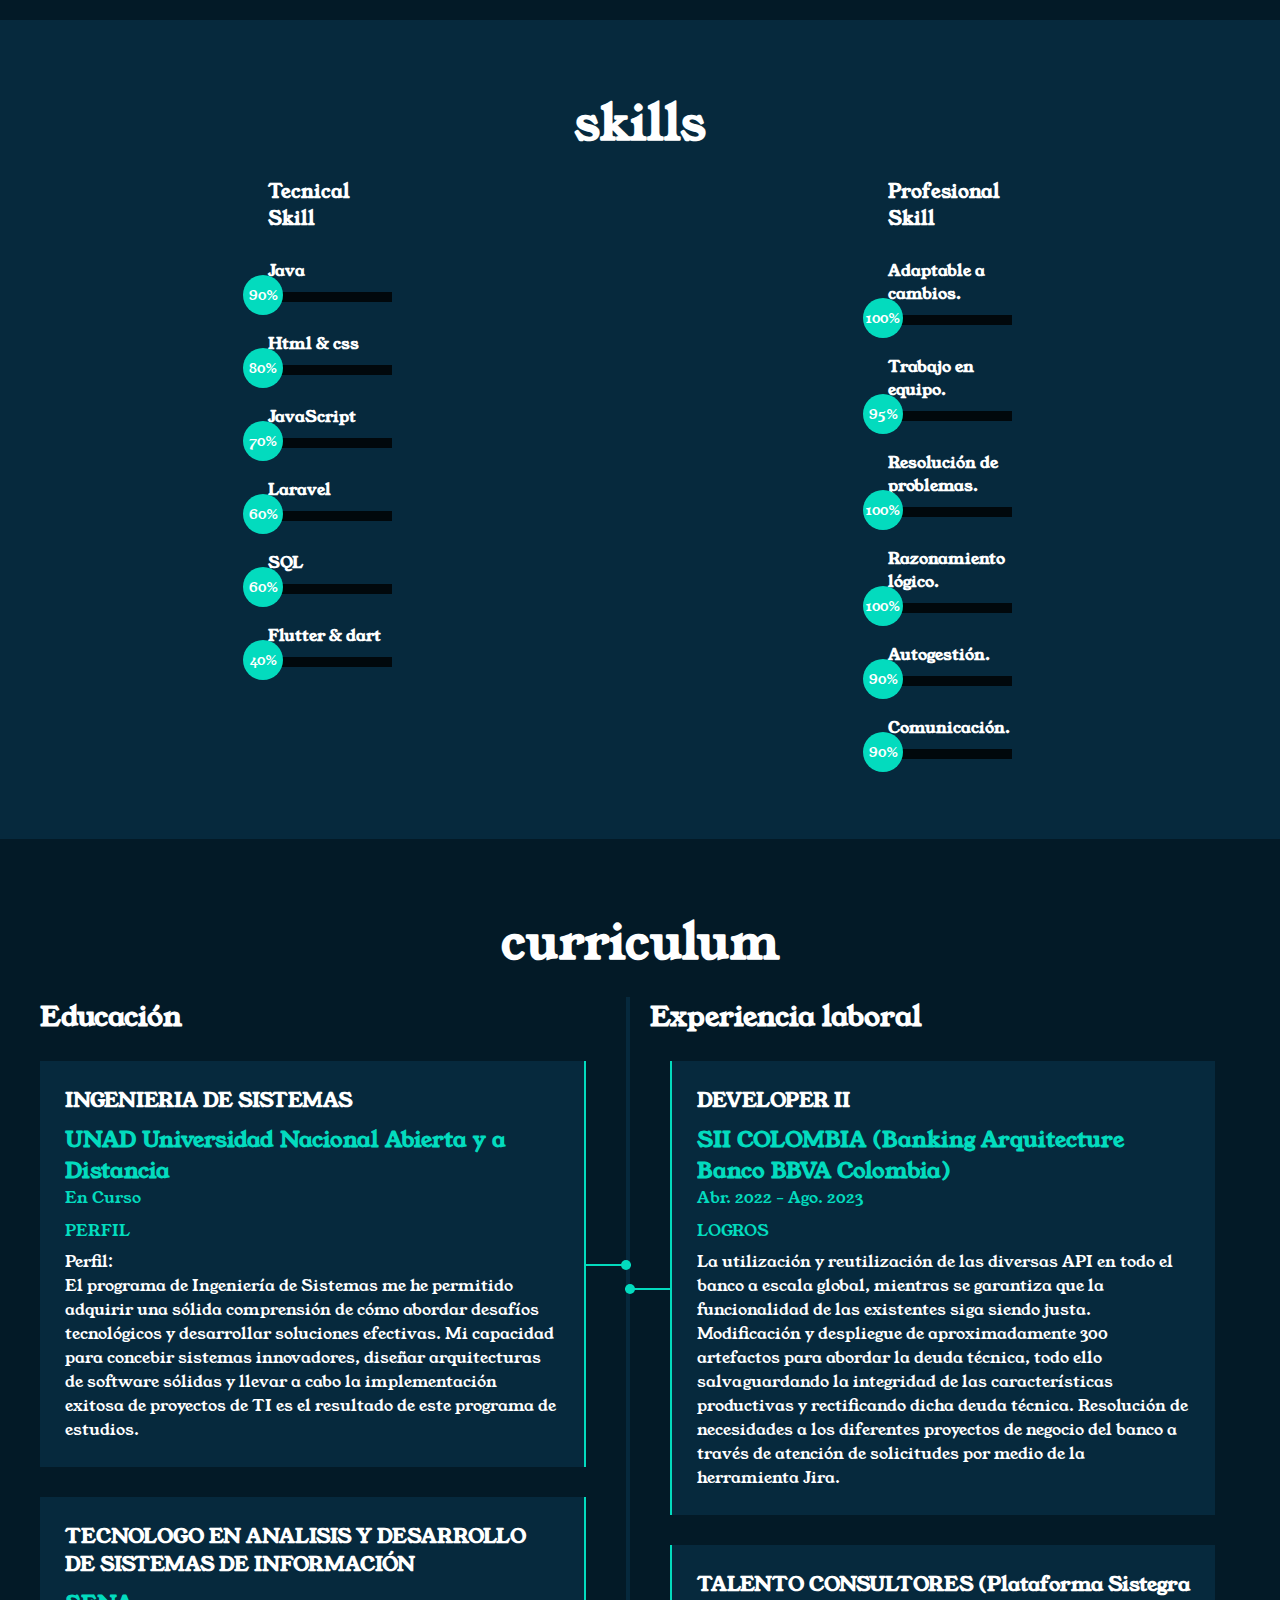
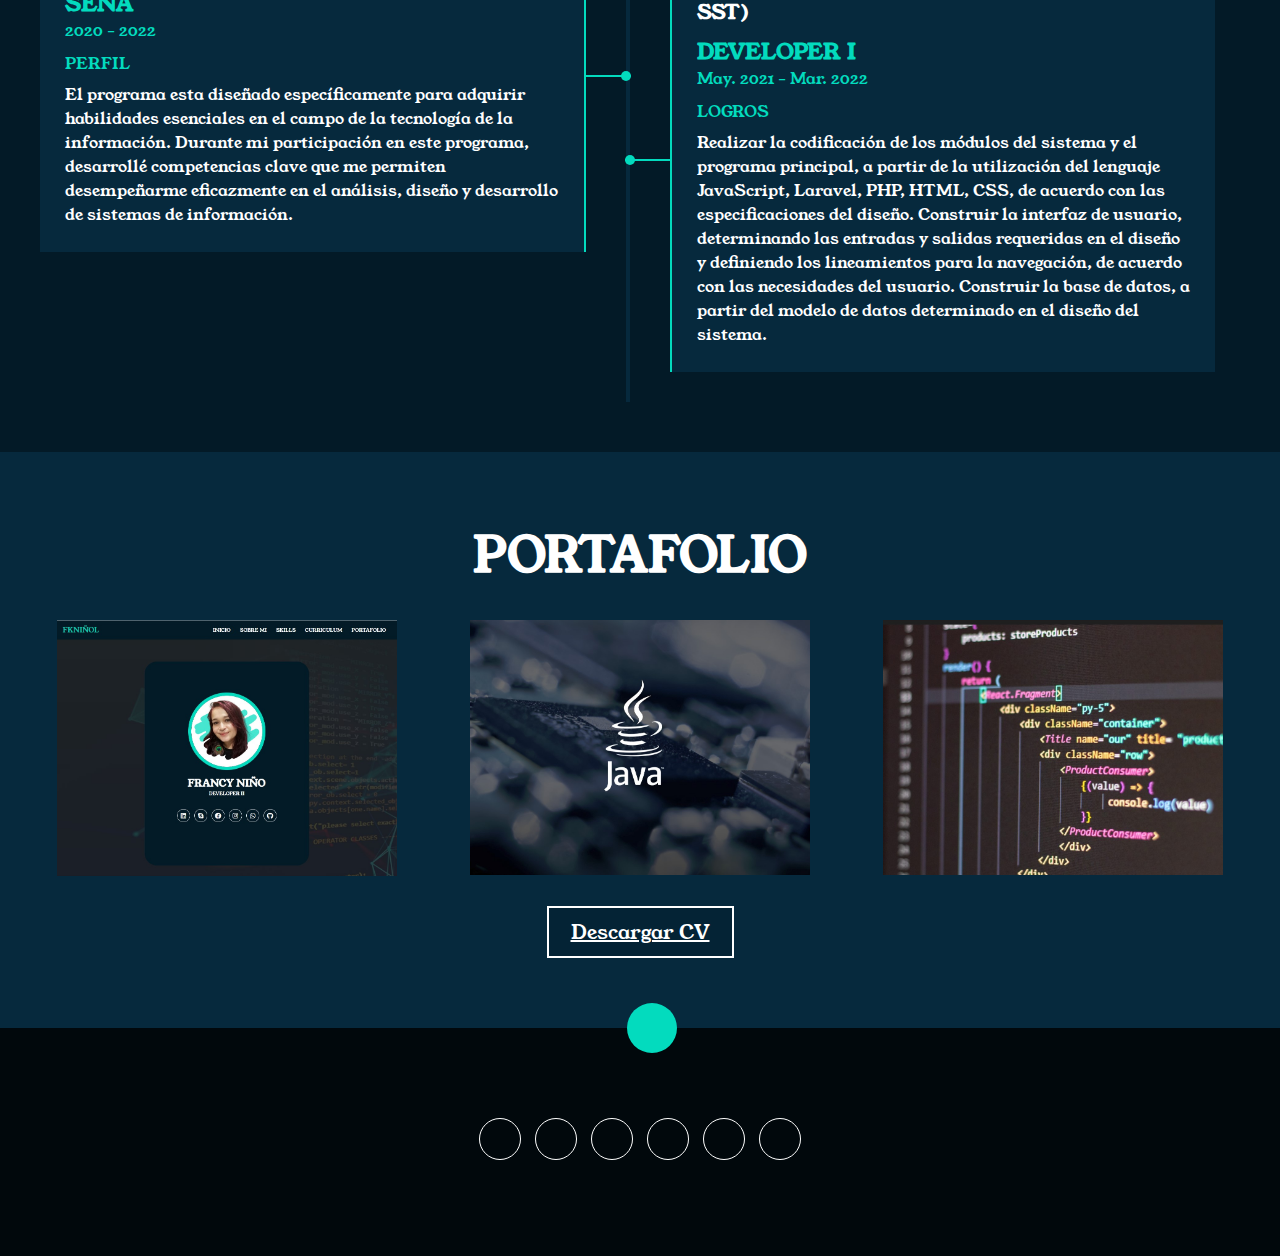
==== commit fb9fb285: "Se agrega proyecto II" ====
--- a/index.html
+++ b/index.html
@@ -323,9 +323,9 @@
                 <div class="proyecto">
                     <img src="Img/proyecto2.jpg" alt="">
                     <div class="overlay">
-                        <h3>Proyecto II</h3>
-                        <P>Observaciones</P>
-                        <a href="Error.html" target="_blank">Ver código <i class="fa-solid fa-code"></i></a>
+                        <h3>PROYECTO JDBC</h3>
+                        <P>JAVA & MySQL</P>
+                        <a href="https://github.com/Francykat/ProyectoJDBC.git" target="_blank">Ver código <i class="fa-solid fa-code"></i></a>
                     </div>
                 </div>
                 <div class="proyecto">
--- a/estilo.css
+++ b/estilo.css
@@ -695,7 +695,7 @@
 }
 
 /*SECCION RESPONSIVE*/
-@media screen and (max-width:700px){
+@media screen and (max-width:600px){
     nav{
         display: none;
     }
@@ -719,7 +719,7 @@
     }
 }
 
-@media screen and (max-width:700px) {
+@media screen and (max-width:900px) {
     .sobremi .fila{
         display: block; 
     }
